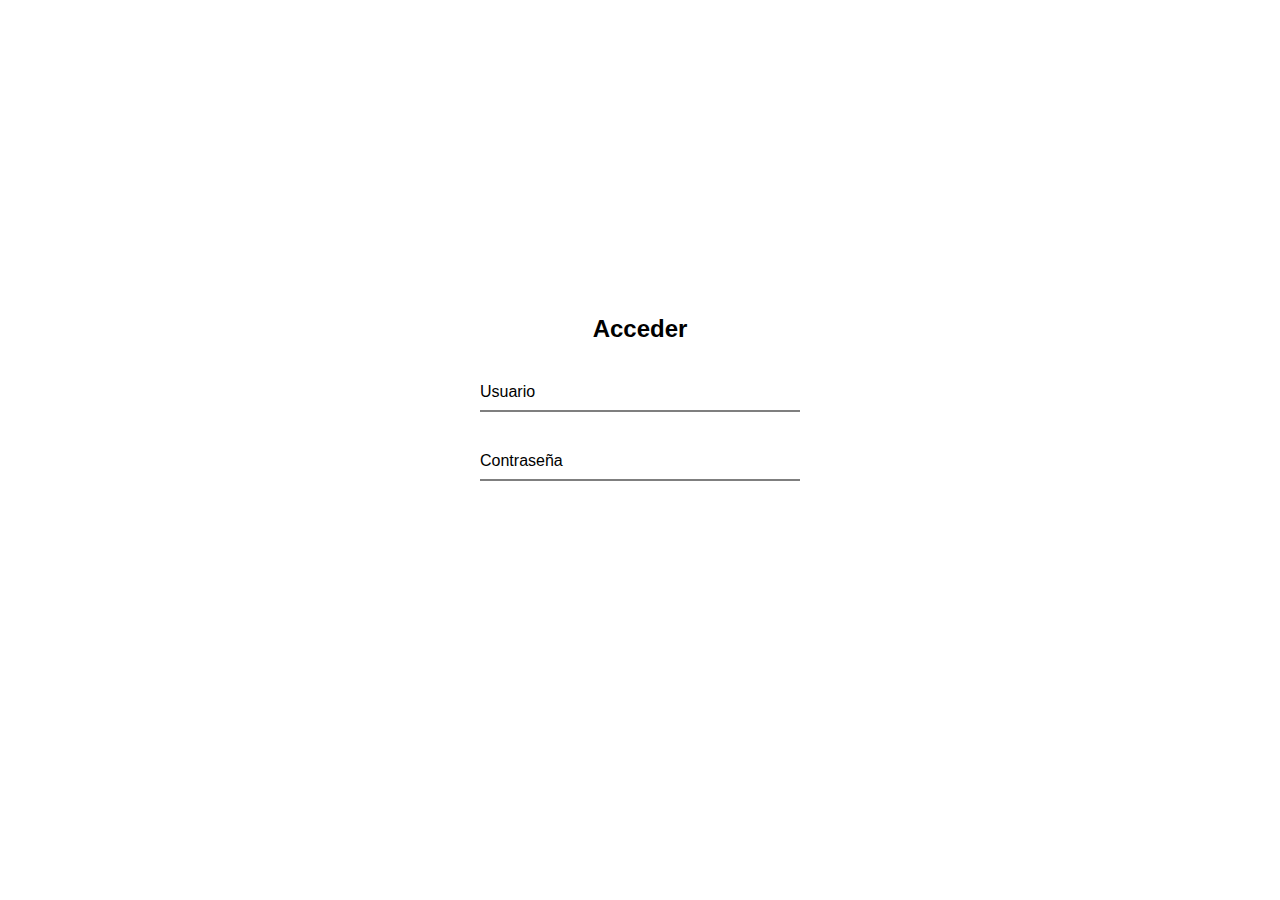
==== login.html @ f9fae797 "trabajo-integrador" ====
<!DOCTYPE html>
<html lang="en">

<head>
    <meta charset="UTF-8">
    <meta name="viewport" content="width=device-width, initial-scale=1.0">
    <link rel="stylesheet" href="login.css">
    <link rel="stylesheet" href="index.html">
    <link rel="stylesheet" href="register.html">
    <link rel="stylesheet" href="register.css">
    <title>Document</title>
</head>

<body>
    <div class="iamgen-de-fondo">
        <div class="login-box">
            <div class="logo"><img class="jordan-logo-png" src="../Trabajo_integrador/Imagenes/jordan.png" alt=""></div>
            <h2>Acceder</h2>
            <form>
                <div class="user-box">
                    <input type="text" name="" required="">
                    <label>Usuario</label>
                </div>
                <div class="user-box">
                    <input type="password" name="" required="">
                    <label>Contraseña</label>
                </div>
                <div class="d_f">
                    <a class="ingresar" href="index.html">

                        <span></span>
                        <span></span>
                        <span></span>
                        <span></span>
                        <p>Ingresar</p>
                    </a>
                    <a class="register" href="register.html"> Registrate aquí</a>
                </div>
        </div>
        </form>
    </div>
    </div>
</body>

</html>
---- login.css ----
html {
    height: 100%;
}

body {
    margin: 0;
    padding: 0;
    font-family: sans-serif;
    background-image: url(https://images.unsplash.com/photo-1598182673427-c0b1ef64bf6a?ixlib=rb-4.0.3&ixid=M3wxMjA3fDB8MHxwaG90by1wYWdlfHx8fGVufDB8fHx8fA%3D%3D&auto=format&fit=crop&w=774&q=80);
    background-position: center center;
    background-size: cover;
}

.iamgen-de-fondo {
    width: 100%;
    height: auto;
}

.login-box {
    position: absolute;
    top: 50%;
    left: 50%;
    width: 400px;
    padding: 40px;
    transform: translate(-50%, -50%);
    background: rgba(255, 255, 255, 0.3);
    box-sizing: border-box;
    box-shadow: 0 15px 25px rgba(255, 255, 255, 0.6);
    border-radius: 10px;
}

.login-box h2 {
    margin: 0 0 30px;
    padding: 0;
    color: #000000;
    text-align: center;
}

.login-box .user-box {
    position: relative;
}

.login-box .user-box input {
    width: 100%;
    padding: 10px 0;
    font-size: 16px;
    color: #000000;
    margin-bottom: 30px;
    border: none;
    border-bottom: 1px solid #000000;
    outline: none;
    background: transparent;
}

.login-box .user-box label {
    position: absolute;
    top: 0;
    left: 0;
    padding: 10px 0;
    font-size: 16px;
    color: #000000;
    pointer-events: none;
    transition: .5s;
}

.login-box .user-box input:focus~label,
.login-box .user-box input:valid~label {
    top: -20px;
    left: 0;
    color: #000000;
    font-size: 12px;
}

.login-box form a {
    position: relative;
    display: inline-block;
    padding: 10px 20px;
    color: #ffffff;
    font-size: 16px;
    text-decoration: none;
    text-transform: uppercase;
    overflow: hidden;
    transition: .5s;
    margin-top: 40px;
    letter-spacing: 4px
}

.login-box a:hover {
    background: #ffffff;
    color: #000000;
    border-radius: 5px;
    box-shadow: 0 0 5px #ffffff,
        0 0 25px #ffffff,
        0 0 50px #ffffff,
        0 0 100px #ffffff;
}

.login-box a span {
    position: absolute;
    display: block;
}

.login-box a span:nth-child(1) {
    top: 0;
    left: -100%;
    width: 100%;
    height: 2px;
    background: linear-gradient(90deg, transparent, #ffffff);
    animation: btn-anim1 1s linear infinite;
}

@keyframes btn-anim1 {
    0% {
        left: -100%;
    }

    50%,
    100% {
        left: 100%;
    }
}

.login-box a span:nth-child(2) {
    top: -100%;
    right: 0;
    width: 2px;
    height: 100%;
    background: linear-gradient(180deg, transparent, #ffffff);
    animation: btn-anim2 1s linear infinite;
    animation-delay: .25s
}

@keyframes btn-anim2 {
    0% {
        top: -100%;
    }

    50%,
    100% {
        top: 100%;
    }
}

.login-box a span:nth-child(3) {
    bottom: 0;
    right: -100%;
    width: 100%;
    height: 2px;
    background: linear-gradient(270deg, transparent, #ffffff);
    animation: btn-anim3 1s linear infinite;
    animation-delay: .5s
}

@keyframes btn-anim3 {
    0% {
        right: -100%;
    }

    50%,
    100% {
        right: 100%;
    }
}

.login-box a span:nth-child(4) {
    bottom: -100%;
    left: 0;
    width: 2px;
    height: 100%;
    background: linear-gradient(360deg, transparent, #ffffff);
    animation: btn-anim4 1s linear infinite;
    animation-delay: .75s
}

@keyframes btn-anim4 {
    0% {
        bottom: -100%;
    }

    50%,
    100% {
        bottom: 100%;
    }
}


.hola {
    width: 100%;
    height: 100vh;
    background-image: url(../practica/Imagenes/danilo-capece-NoVnXXmDNi0-unsplash.jpg);
    background-repeat: no-repeat;
    background-position: center center;
    background-size: cover;
    display: flex;
    justify-content: center;
    align-items: center;
}

.contenedor {
    width: 600px;
    height: 600px;
    border: solid 1px rgb(255, 255, 255);
    background-color: rgba(0, 0, 0, 0.3);
    margin-left: -50%;

}

p {
    font-size: 15px;
}

.link {
    display: flex;
}

a {
    font-size: 13px;
}

.d_f {
    display: flex;
    justify-content: space-around;
    gap: 20px;
}

.register {
    width: 150px;
    text-align: center;
}

@media (min-width: 675px) {
    body {
        background-image: url(https://images.unsplash.com/photo-1577655197898-da78ff8bed68?ixlib=rb-4.0.3&ixid=M3wxMjA3fDB8MHxwaG90by1wYWdlfHx8fGVufDB8fHx8fA%3D%3D&auto=format&fit=crop&w=2370&q=80);
    }
}

@media (min-width: 1000px) {
    body {
        background-image: url(https://images.unsplash.com/photo-1591550936261-4f22e48d1f03?ixlib=rb-4.0.3&ixid=M3wxMjA3fDB8MHxwaG90by1wYWdlfHx8fGVufDB8fHx8fA%3D%3D&auto=format&fit=crop&w=1740&q=80);
    }
}
---- register.css ----
html {
    height: 100%;
}

body {
    margin: 0;
    padding: 0;
    font-family: sans-serif;
    background-image: url(https://images.unsplash.com/photo-1598182673427-c0b1ef64bf6a?ixlib=rb-4.0.3&ixid=M3wxMjA3fDB8MHxwaG90by1wYWdlfHx8fGVufDB8fHx8fA%3D%3D&auto=format&fit=crop&w=774&q=80);
    background-position: center center;
    background-size: cover;

}

.iamgen-de-fondo {
    width: 100%;
    height: auto;
}

.login-box {
    position: absolute;
    top: 50%;
    left: 50%;
    width: 400px;
    padding: 40px;
    transform: translate(-50%, -50%);
    background: rgba(255, 255, 255, 0.3);
    box-sizing: border-box;
    box-shadow: 0 15px 25px rgba(255, 255, 255, 0.6);
    border-radius: 10px;
}

.logo {
    width: 100%;
    display: flex;
    justify-content: center;
    margin-bottom: 2rem;
}

.jordan-info-png {
    display: flex;
    justify-content: center;
}

.jordan-logo-png {
    width: 50px;
    height: auto;
}

.login-box h2 {
    margin: 0 0 30px;
    padding: 0;
    color: #000000;
    text-align: center;
}

.login-box .user-box {
    position: relative;
}

.login-box .user-box input {
    width: 100%;
    padding: 10px 0;
    font-size: 16px;
    color: #000000;
    margin-bottom: 30px;
    border: none;
    border-bottom: 1px solid #000000;
    outline: none;
    background: transparent;
}

.login-box .user-box label {
    position: absolute;
    top: 0;
    left: 0;
    padding: 10px 0;
    font-size: 16px;
    color: #000000;
    pointer-events: none;
    transition: .5s;
}

.login-box .user-box input:focus~label,
.login-box .user-box input:valid~label {
    top: -20px;
    left: 0;
    color: #000000;
    font-size: 12px;
}

.login-box form a {
    position: relative;
    display: inline-block;
    padding: 10px 10px;
    color: #ffffff;
    font-size: 16px;
    text-decoration: none;
    text-transform: uppercase;
    overflow: hidden;
    transition: .5s;
    margin-top: 40px;
    letter-spacing: 4px;
    /* background-color: rgba(81, 79, 93, 0.775); */
    border-radius: 5px;
}

.login-box a:hover {
    background: #ffffff;
    color: #000000;
    border-radius: 5px;
    box-shadow: 0 0 5px #ffffff,
        0 0 25px #ffffff,
        0 0 50px #ffffff,
        0 0 100px #ffffff;
}

.login-box a span {
    position: absolute;
    display: block;
}

.login-box a span:nth-child(1) {
    top: 0;
    left: -100%;
    width: 100%;
    height: 2px;
    background: linear-gradient(90deg, transparent, #ffffff);
    animation: btn-anim1 1s linear infinite;
}

@keyframes btn-anim1 {
    0% {
        left: -100%;
    }

    50%,
    100% {
        left: 100%;
    }
}

.login-box a span:nth-child(2) {
    top: -100%;
    right: 0;
    width: 2px;
    height: 100%;
    background: linear-gradient(180deg, transparent, #ffffff);
    animation: btn-anim2 1s linear infinite;
    animation-delay: .25s
}

@keyframes btn-anim2 {
    0% {
        top: -100%;
    }

    50%,
    100% {
        top: 100%;
    }
}

.login-box a span:nth-child(3) {
    bottom: 0;
    right: -100%;
    width: 100%;
    height: 2px;
    background: linear-gradient(270deg, transparent, #ffffff);
    animation: btn-anim3 1s linear infinite;
    animation-delay: .5s
}

.o {
    display: flex;
    justify-content: center;
    align-items: center;
    gap: 0.4rem;
}

.o hr {
    width: 100%;
    opacity: 0.5;
}

@keyframes btn-anim3 {
    0% {
        right: -100%;
    }

    50%,
    100% {
        right: 100%;
    }
}

.login-box a span:nth-child(4) {
    bottom: -100%;
    left: 0;
    width: 2px;
    height: 100%;
    background: linear-gradient(360deg, transparent, #ffffff);
    animation: btn-anim4 1s linear infinite;
    animation-delay: .75s
}

@keyframes btn-anim4 {
    0% {
        bottom: -100%;
    }

    50%,
    100% {
        bottom: 100%;
    }
}


.hola {
    width: 100%;
    height: 100vh;
    background-image: url(../practica/Imagenes/danilo-capece-NoVnXXmDNi0-unsplash.jpg);
    background-repeat: no-repeat;
    background-position: center center;
    background-size: cover;
    display: flex;
    justify-content: center;
    align-items: center;
}

.contenedor {
    width: 600px;
    height: 600px;
    border: solid 1px rgb(255, 255, 255);
    background-color: rgba(0, 0, 0, 0.3);
    margin-left: -50%;

}

p {
    font-size: 15px;
}

.link {
    display: flex;
}

a {
    font-size: 13px;
}

.d_f {
    display: flex;
    justify-content: space-around;
    gap: 20px;
}

.register {
    width: 150px;
    text-align: center;
}


.Iniciar-secion-img {
    border-radius: 2rem;
    width: 4rem;
}

.Iniciar-secion-img:hover {
    transform: scale(1.1);
    transition: all 0.3s;
    box-shadow: 0 0 5px #ffffff,
        0 0 25px #ffffff,
        0 0 50px #ffffff,
        0 0 100px #ffffff;
}

.iniciar-secion {
    width: 100%;
    display: flex;
    justify-content: center;
    align-items: center;
    gap: 2rem;
}

@media (min-width: 675px) {
    body {
        background-image: url(https://images.unsplash.com/photo-1506544777-64cfbe1142df?ixlib=rb-4.0.3&ixid=M3wxMjA3fDB8MHxwaG90by1wYWdlfHx8fGVufDB8fHx8fA%3D%3D&auto=format&fit=crop&w=2070&q=80);
    }
}
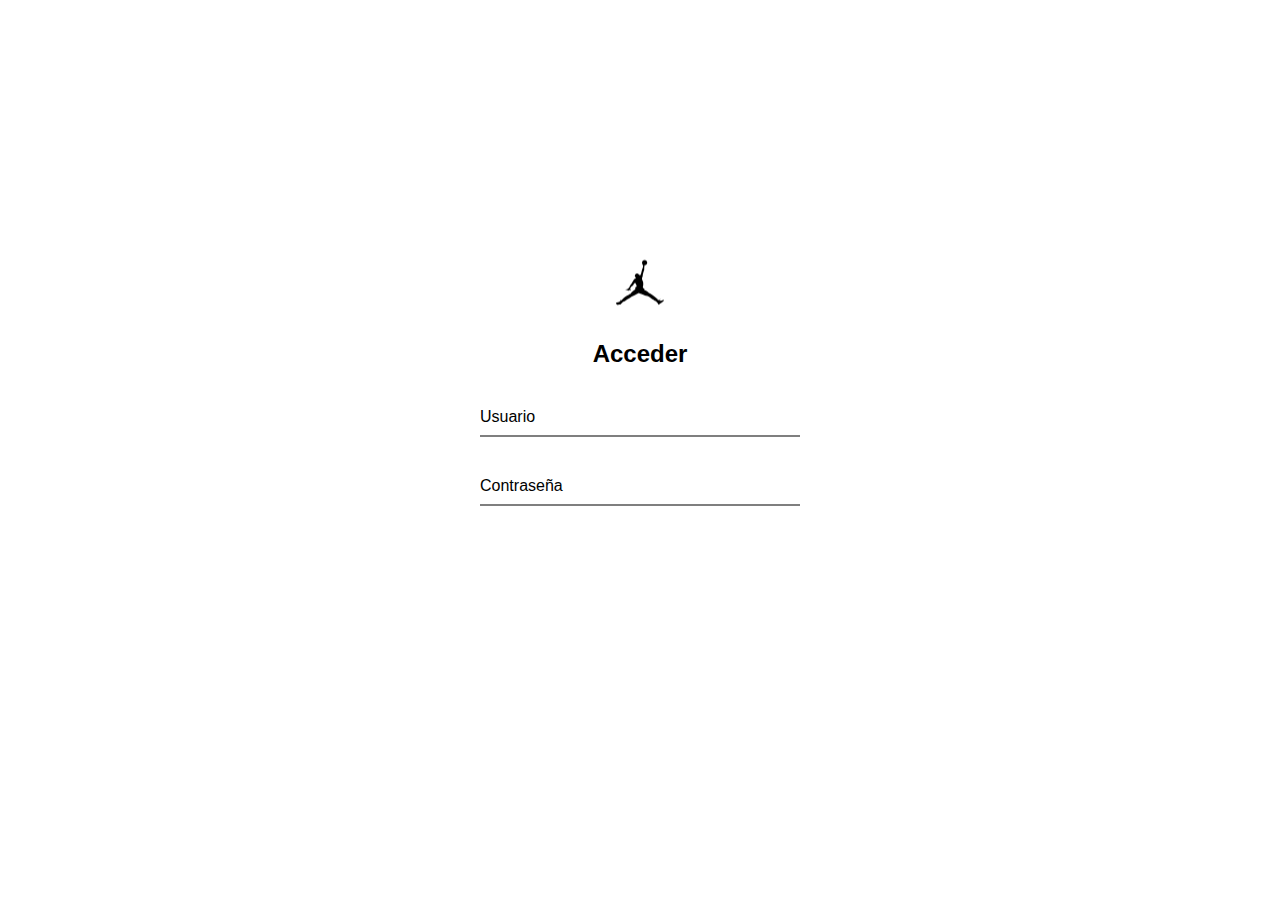
==== commit 4cb27c05: "chau" ====
--- a/login.html
+++ b/login.html
@@ -8,13 +8,13 @@
     <link rel="stylesheet" href="index.html">
     <link rel="stylesheet" href="register.html">
     <link rel="stylesheet" href="register.css">
-    <title>Document</title>
+    <title>Nike Jordan Login </title>
 </head>
 
 <body>
     <div class="iamgen-de-fondo">
         <div class="login-box">
-            <div class="logo"><img class="jordan-logo-png" src="../Trabajo_integrador/Imagenes/jordan.png" alt=""></div>
+            <div class="logo"><img class="jordan-logo-png" src="./Imagenes/jordan.png" alt=""></div>
             <h2>Acceder</h2>
             <form>
                 <div class="user-box">
--- a/login.css
+++ b/login.css
@@ -184,7 +184,7 @@
 }
 
 
-.hola {
+/* .hola {
     width: 100%;
     height: 100vh;
     background-image: url(../practica/Imagenes/danilo-capece-NoVnXXmDNi0-unsplash.jpg);
@@ -194,7 +194,7 @@
     display: flex;
     justify-content: center;
     align-items: center;
-}
+} */
 
 .contenedor {
     width: 600px;
